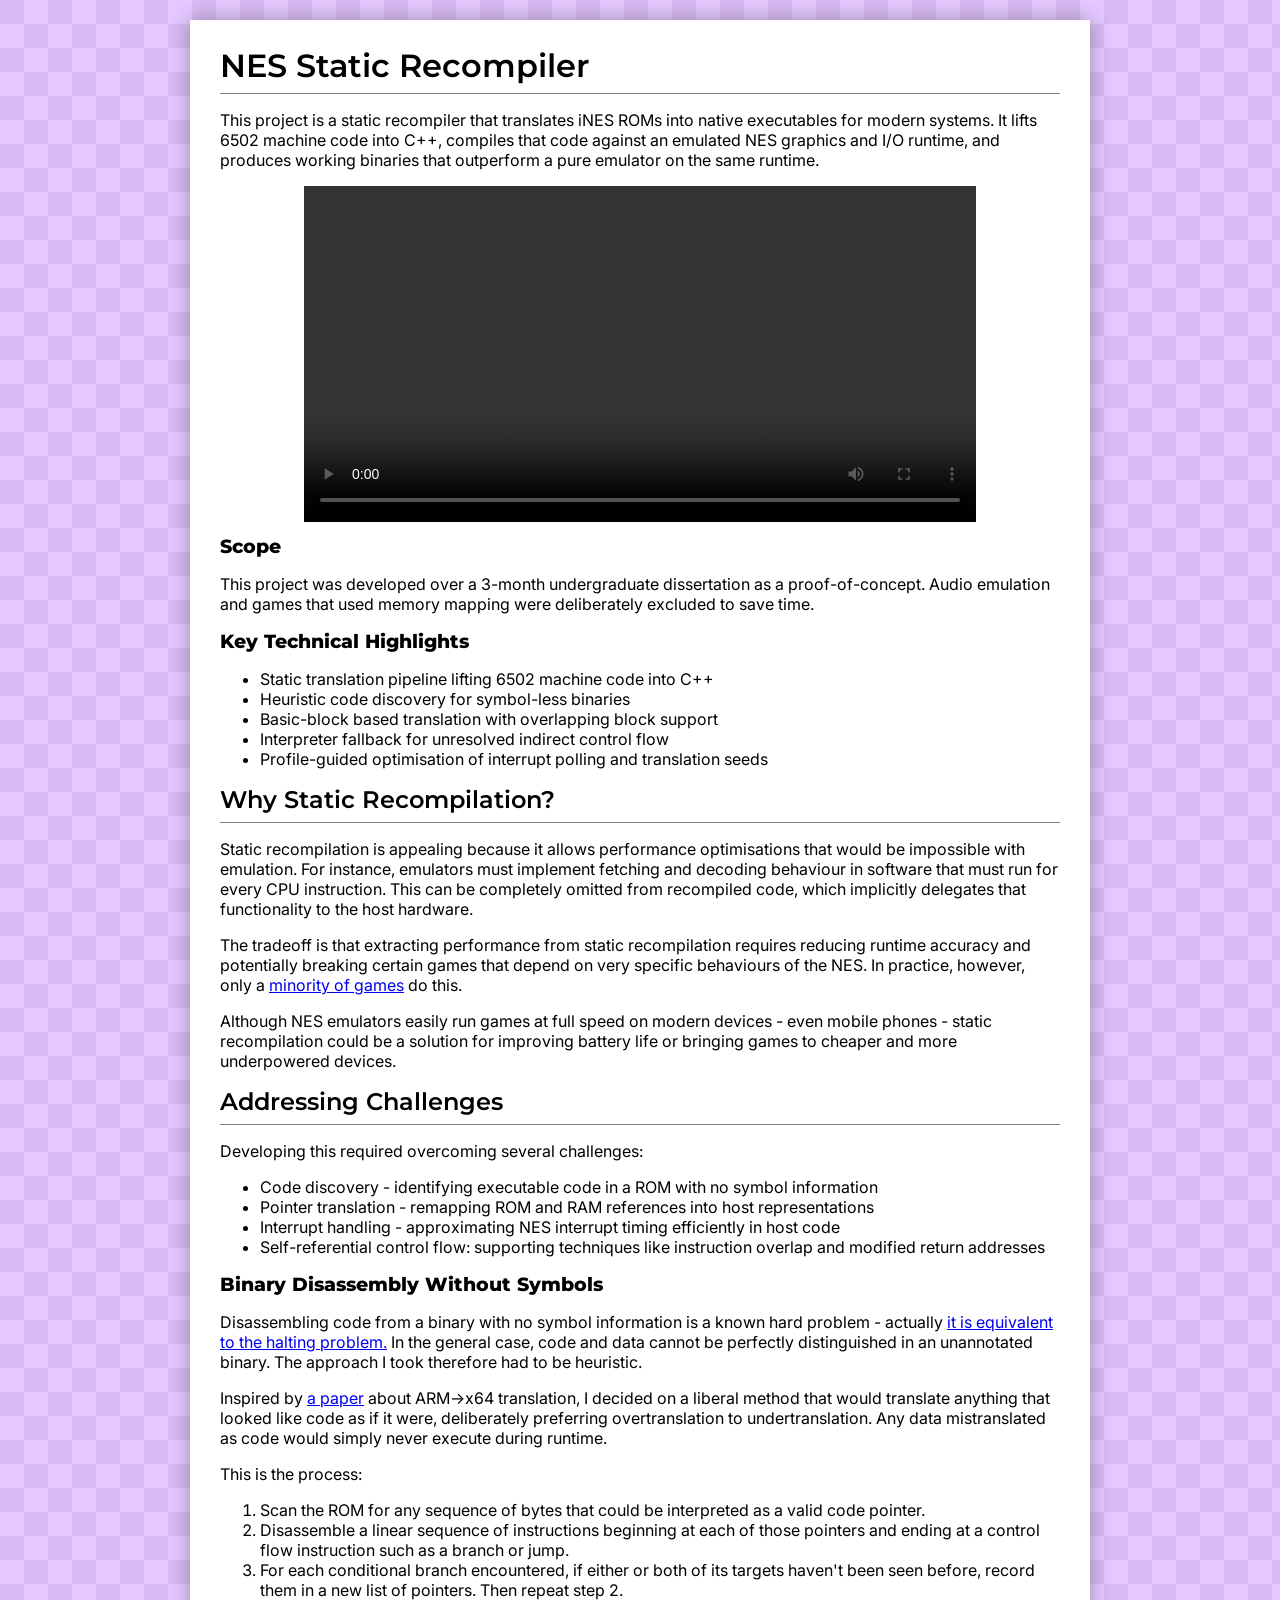
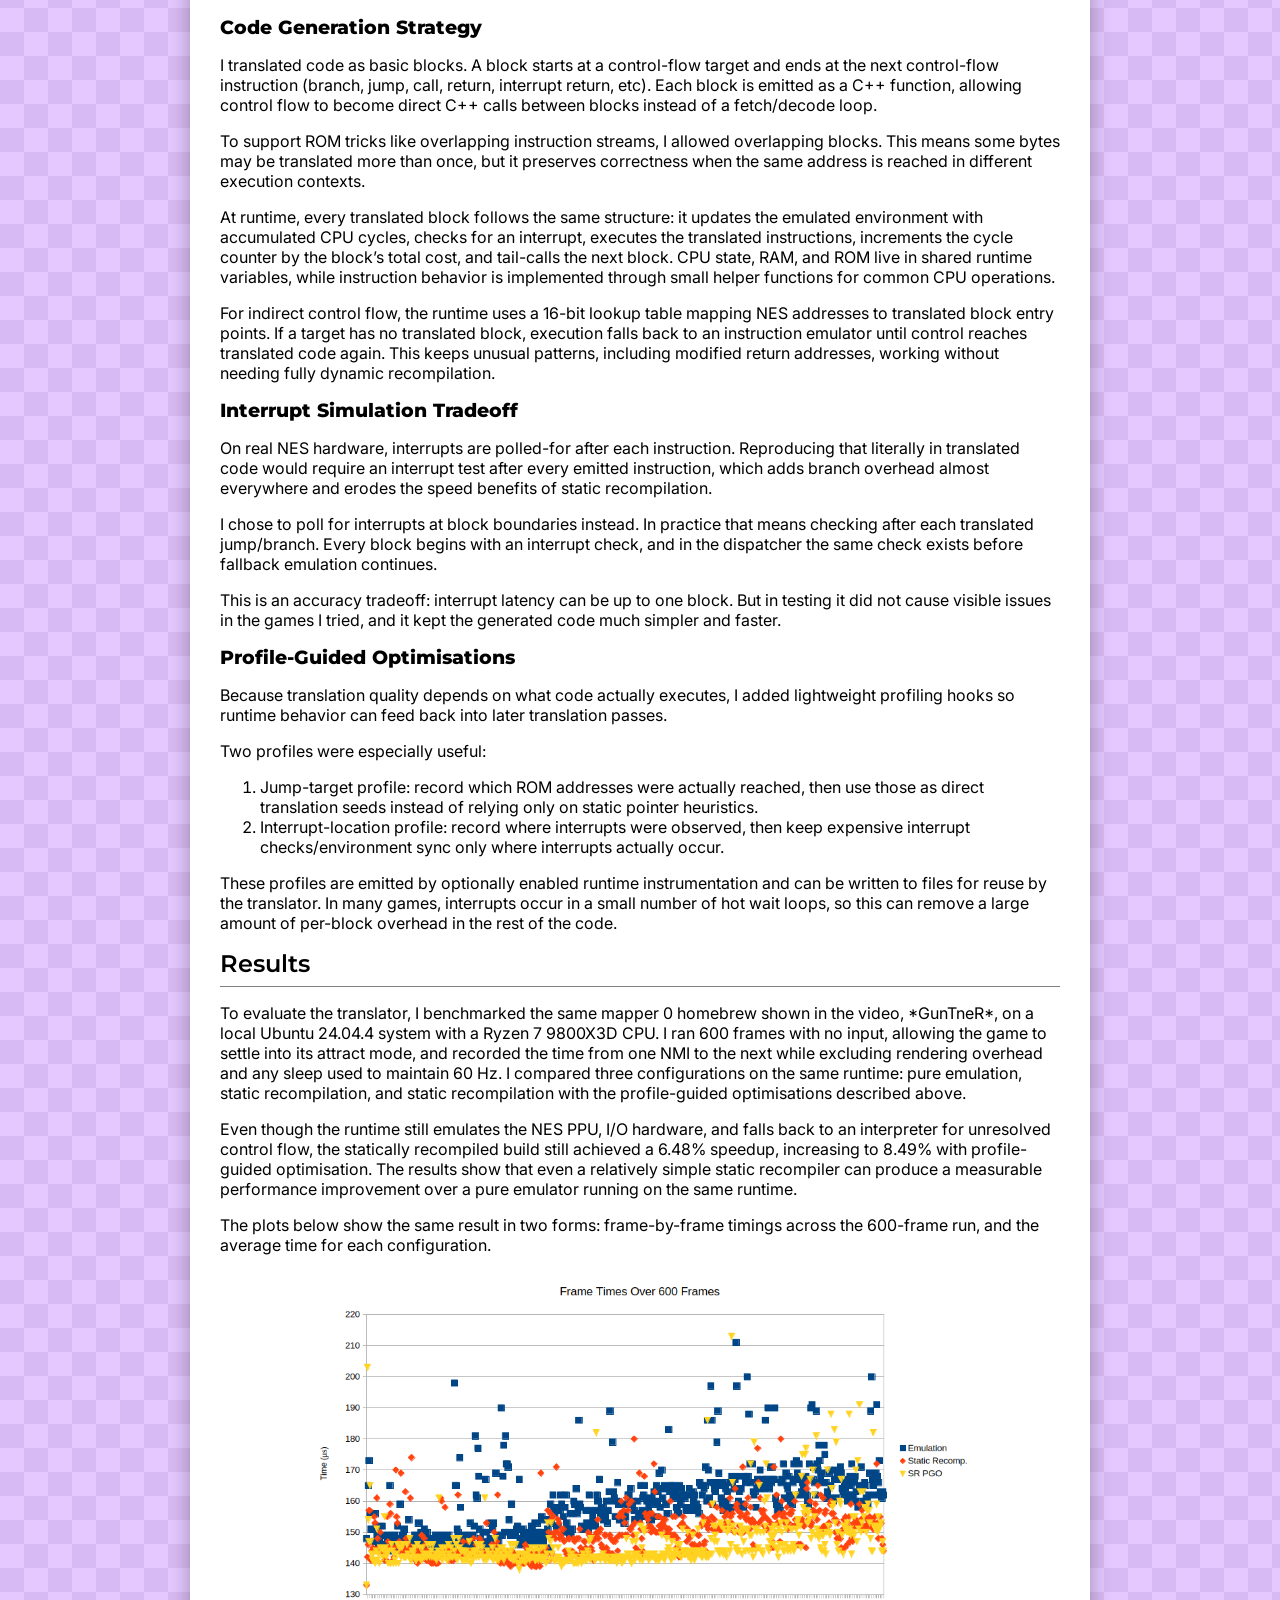
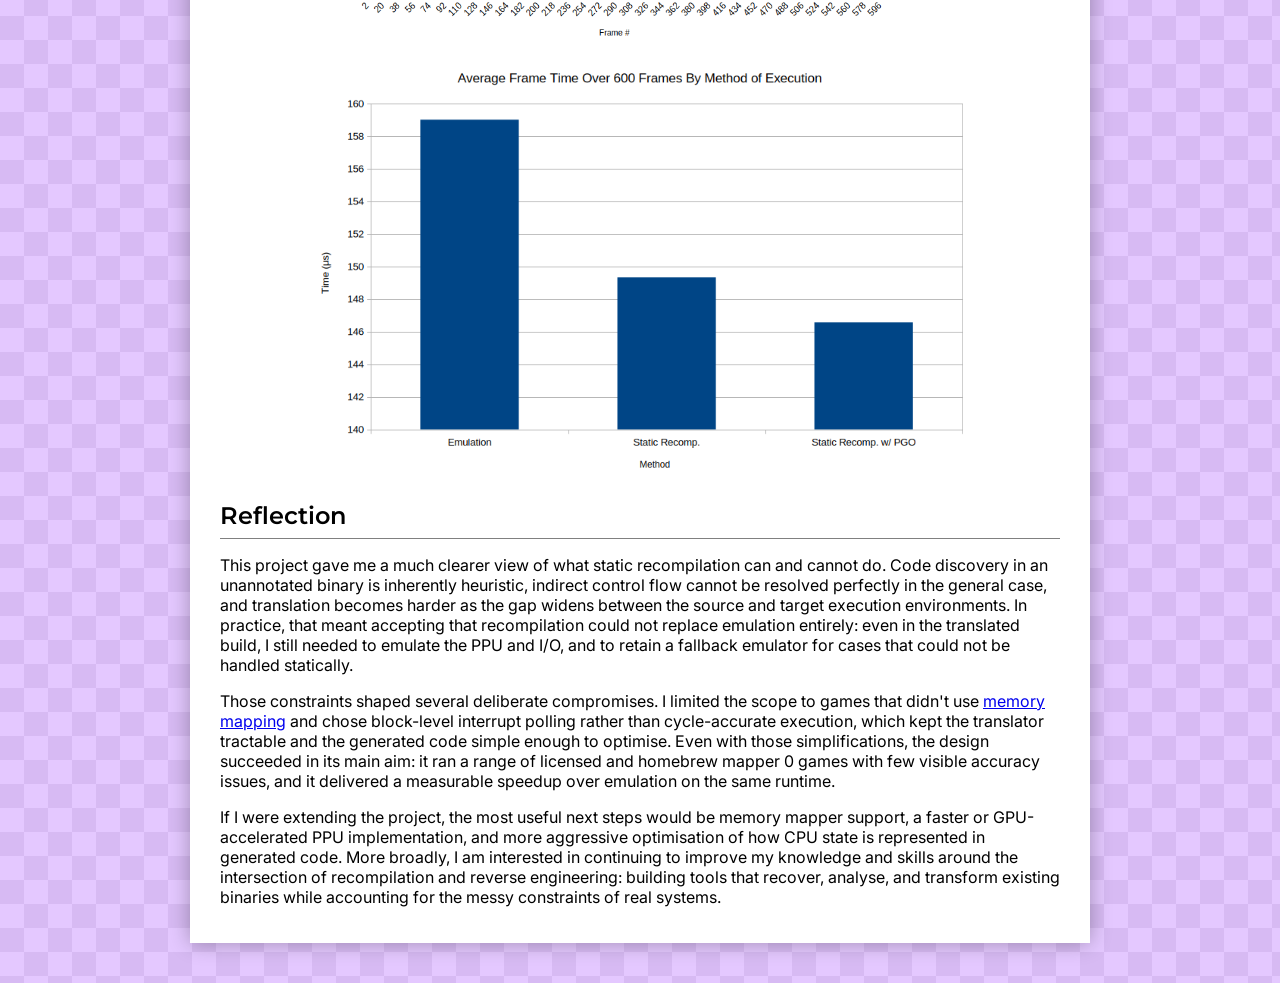
==== nessr.html @ a5970779 "initial commit" ====
<!DOCTYPE html>
<html>
	<head>
		<title>Jackson Orr’s Portfolio</title>
		<link rel="stylesheet" href="styles.css" />
	</head>
	<body>
		<div class="content">
			<h1>NES Static Recompiler</h1>
			<hr />
			<p>This project is a static recompiler that translates iNES ROMs into native executables for modern systems. It lifts 6502 machine code into C++, compiles that code against an emulated NES graphics and I/O runtime, and produces working binaries that outperform a pure emulator on the same runtime.</p>
			<div class="center-content"><video src="videos/nessr/demo.mp4" controls width="80%"></video></div>
			<h3>Scope</h3>
			<p>This project was developed over a 3-month undergraduate dissertation as a proof-of-concept. Audio emulation and games that used memory mapping were deliberately excluded to save time.</p>
			<h3>Key Technical Highlights</h3>
			<ul>
				<li>Static translation pipeline lifting 6502 machine code into C++</li>
				<li>Heuristic code discovery for symbol-less binaries</li>
				<li>Basic-block based translation with overlapping block support</li>
				<li>Interpreter fallback for unresolved indirect control flow</li>
				<li>Profile-guided optimisation of interrupt polling and translation seeds</li>
			</ul>
			<h2>Why Static Recompilation?</h2>
			<hr />
			<p>Static recompilation is appealing because it allows performance optimisations that would be impossible with emulation. For instance, emulators must implement fetching and decoding behaviour in software that must run for every CPU instruction. This can be completely omitted from recompiled code, which implicitly delegates that functionality to the host hardware.</p>
			<p>The tradeoff is that extracting performance from static recompilation requires reducing runtime accuracy and potentially breaking certain games that depend on very specific behaviours of the NES. In practice, however, only a <a href="https://www.nesdev.org/wiki/Tricky-to-emulate_games">minority of games</a> do this.</p>
			<p>Although NES emulators easily run games at full speed on modern devices - even mobile phones - static recompilation could be a solution for improving battery life or bringing games to cheaper and more underpowered devices.</p>
			<h2>Addressing Challenges</h2>
			<hr />
			<p>Developing this required overcoming several challenges:</p>
			<ul>
				<li>Code discovery - identifying executable code in a ROM with no symbol information</li>
				<li>Pointer translation - remapping ROM and RAM references into host representations</li>
				<li>Interrupt handling - approximating NES interrupt timing efficiently in host code</li>
				<li>Self-referential control flow: supporting techniques like instruction overlap and modified return addresses</li>
			</ul>
			<h3>Binary Disassembly Without Symbols</h3>
			<p>Disassembling code from a binary with no symbol information is a known hard problem - actually <a href="https://doi.org/10.1093/comjnl/23.3.223">it is equivalent to the halting problem.</a> In the general case, code and data cannot be perfectly distinguished in an unannotated binary. The approach I took therefore had to be heuristic.</p>
			<p>Inspired by <a href="https://doi.org/10.1109/CASES.2013.6662525">a paper</a> about ARM→x64 translation, I decided on a liberal method that would translate anything that looked like code as if it were, deliberately preferring overtranslation to undertranslation. Any data mistranslated as code would simply never execute during runtime.</p>
			<p>This is the process:</p>
			<ol>
				<li>Scan the ROM for any sequence of bytes that could be interpreted as a valid code pointer.</li>
				<li>Disassemble a linear sequence of instructions beginning at each of those pointers and ending at a control flow instruction such as a branch or jump.</li>
				<li>For each conditional branch encountered, if either or both of its targets haven't been seen before, record them in a new list of pointers. Then repeat step 2.</li>
			</ol>
			<h3>Code Generation Strategy</h3>
			<p>I translated code as basic blocks. A block starts at a control-flow target and ends at the next control-flow instruction (branch, jump, call, return, interrupt return, etc). Each block is emitted as a C++ function, allowing control flow to become direct C++ calls between blocks instead of a fetch/decode loop.</p>
			<p>To support ROM tricks like overlapping instruction streams, I allowed overlapping blocks. This means some bytes may be translated more than once, but it preserves correctness when the same address is reached in different execution contexts.</p>
			<p>At runtime, every translated block follows the same structure: it updates the emulated environment with accumulated CPU cycles, checks for an interrupt, executes the translated instructions, increments the cycle counter by the block’s total cost, and tail-calls the next block. CPU state, RAM, and ROM live in shared runtime variables, while instruction behavior is implemented through small helper functions for common CPU operations.</p>
			<p>For indirect control flow, the runtime uses a 16-bit lookup table mapping NES addresses to translated block entry points. If a target has no translated block, execution falls back to an instruction emulator until control reaches translated code again. This keeps unusual patterns, including modified return addresses, working without needing fully dynamic recompilation.</p>
			<h3>Interrupt Simulation Tradeoff</h3>
			<p>On real NES hardware, interrupts are polled-for after each instruction. Reproducing that literally in translated code would require an interrupt test after every emitted instruction, which adds branch overhead almost everywhere and erodes the speed benefits of static recompilation.</p>
			<p>I chose to poll for interrupts at block boundaries instead. In practice that means checking after each translated jump/branch. Every block begins with an interrupt check, and in the dispatcher the same check exists before fallback emulation continues.</p>
			<p>This is an accuracy tradeoff: interrupt latency can be up to one block. But in testing it did not cause visible issues in the games I tried, and it kept the generated code much simpler and faster.</p>
			<h3>Profile-Guided Optimisations</h3>
			<p>Because translation quality depends on what code actually executes, I added lightweight profiling hooks so runtime behavior can feed back into later translation passes.</p>
			<p>Two profiles were especially useful:</p>
			<ol>
				<li>Jump-target profile: record which ROM addresses were actually reached, then use those as direct translation seeds instead of relying only on static pointer heuristics.</li>
				<li>Interrupt-location profile: record where interrupts were observed, then keep expensive interrupt checks/environment sync only where interrupts actually occur.</li>
			</ol>
			<p>These profiles are emitted by optionally enabled runtime instrumentation and can be written to files for reuse by the translator. In many games, interrupts occur in a small number of hot wait loops, so this can remove a large amount of per-block overhead in the rest of the code.</p>
			<h2>Results</h2>
			<hr />
			<p>To evaluate the translator, I benchmarked the same mapper 0 homebrew shown in the video, *GunTneR*, on a local Ubuntu 24.04.4 system with a Ryzen 7 9800X3D CPU. I ran 600 frames with no input, allowing the game to settle into its attract mode, and recorded the time from one NMI to the next while excluding rendering overhead and any sleep used to maintain 60 Hz. I compared three configurations on the same runtime: pure emulation, static recompilation, and static recompilation with the profile-guided optimisations described above.</p>
			<p>Even though the runtime still emulates the NES PPU, I/O hardware, and falls back to an interpreter for unresolved control flow, the statically recompiled build still achieved a 6.48% speedup, increasing to 8.49% with profile-guided optimisation. The results show that even a relatively simple static recompiler can produce a measurable performance improvement over a pure emulator running on the same runtime.</p>
			<p>The plots below show the same result in two forms: frame-by-frame timings across the 600-frame run, and the average time for each configuration.</p>
			<div class="center-content"><image src="images/nessr/graph1.png" width="80%"/></div>
			<div class="center-content"><image src="images/nessr/graph2.png" width="80%"/></div>
			<h2>Reflection</h2>
			<hr />
			<p>This project gave me a much clearer view of what static recompilation can and cannot do. Code discovery in an unannotated binary is inherently heuristic, indirect control flow cannot be resolved perfectly in the general case, and translation becomes harder as the gap widens between the source and target execution environments. In practice, that meant accepting that recompilation could not replace emulation entirely: even in the translated build, I still needed to emulate the PPU and I/O, and to retain a fallback emulator for cases that could not be handled statically.</p>
			<p>Those constraints shaped several deliberate compromises. I limited the scope to games that didn't use <a href="https://www.nesdev.org/wiki/Mapper">memory mapping</a> and chose block-level interrupt polling rather than cycle-accurate execution, which kept the translator tractable and the generated code simple enough to optimise. Even with those simplifications, the design succeeded in its main aim: it ran a range of licensed and homebrew mapper 0 games with few visible accuracy issues, and it delivered a measurable speedup over emulation on the same runtime.</p>
			<p>If I were extending the project, the most useful next steps would be memory mapper support, a faster or GPU-accelerated PPU implementation, and more aggressive optimisation of how CPU state is represented in generated code. More broadly, I am interested in continuing to improve my knowledge and skills around the intersection of recompilation and reverse engineering: building tools that recover, analyse, and transform existing binaries while accounting for the messy constraints of real systems.</p>
		</div>
	</body>
</html>
---- styles.css ----
@font-face {
	font-family: 'Inter';
	src: url('fonts/Inter-VariableFont_opsz\,wght.ttf');
}

@font-face {
	font-family: 'Montserrat';
	src: url('fonts/Montserrat-VariableFont_wght.ttf');
}

body {
	background-image: url('images/bg.png');
	background-size: 48px;
	background-repeat: repeat;
}

.content {
	width: 900px;
	margin: 40px auto;
	background: #ffffff;
	padding: 30px;
	padding-top: 10px;
	padding-bottom: 20px;
	box-sizing: border-box;
	box-shadow: 0px 0px 20px rgba(0, 0, 0, 0.3);
	font-family: 'Inter'
}

.header {
	display: flex;
	justify-content: space-between;
}

.contact {
	margin-top: 13px;
}

.content {
	margin-top: 20px;
}

h1, h2, h3, h4, h5, h6 {
	font-family: 'Montserrat';
	font-weight: 600;
	margin-top: 0.5em;
	margin-bottom: 0.1em;
}

h3 {
	font-weight: 800;
}

.techs {
	font-weight: 700;
	color: #808080;
}

hr {
	height: 1px;
	border: none;
	background-color: grey;
}

.center-content {
	width: 100%;
	text-align: center;
}

table {
	border-collapse: separate;
	width: 100%;
}

td {
	border: none;
	width: 50%;
	vertical-align: top;
}

.project-link {
	color: inherit;
	text-decoration: inherit;
}
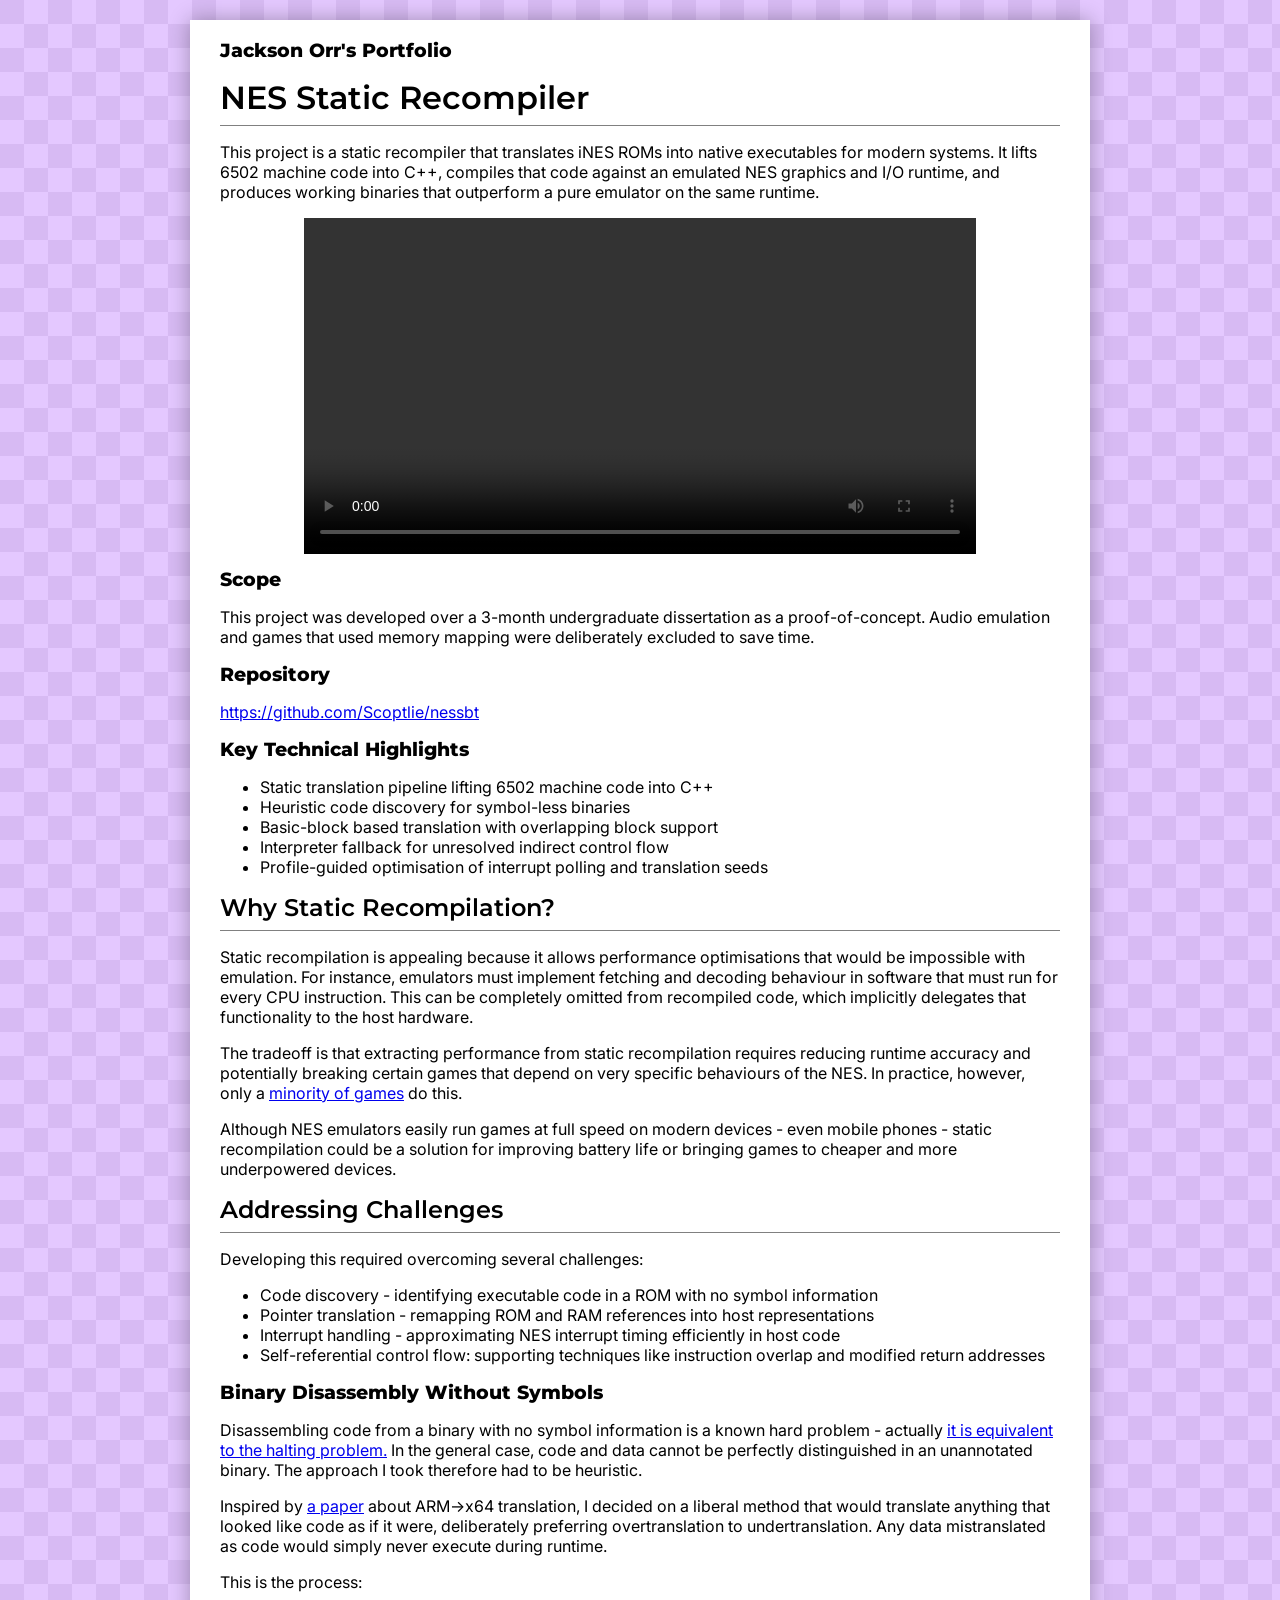
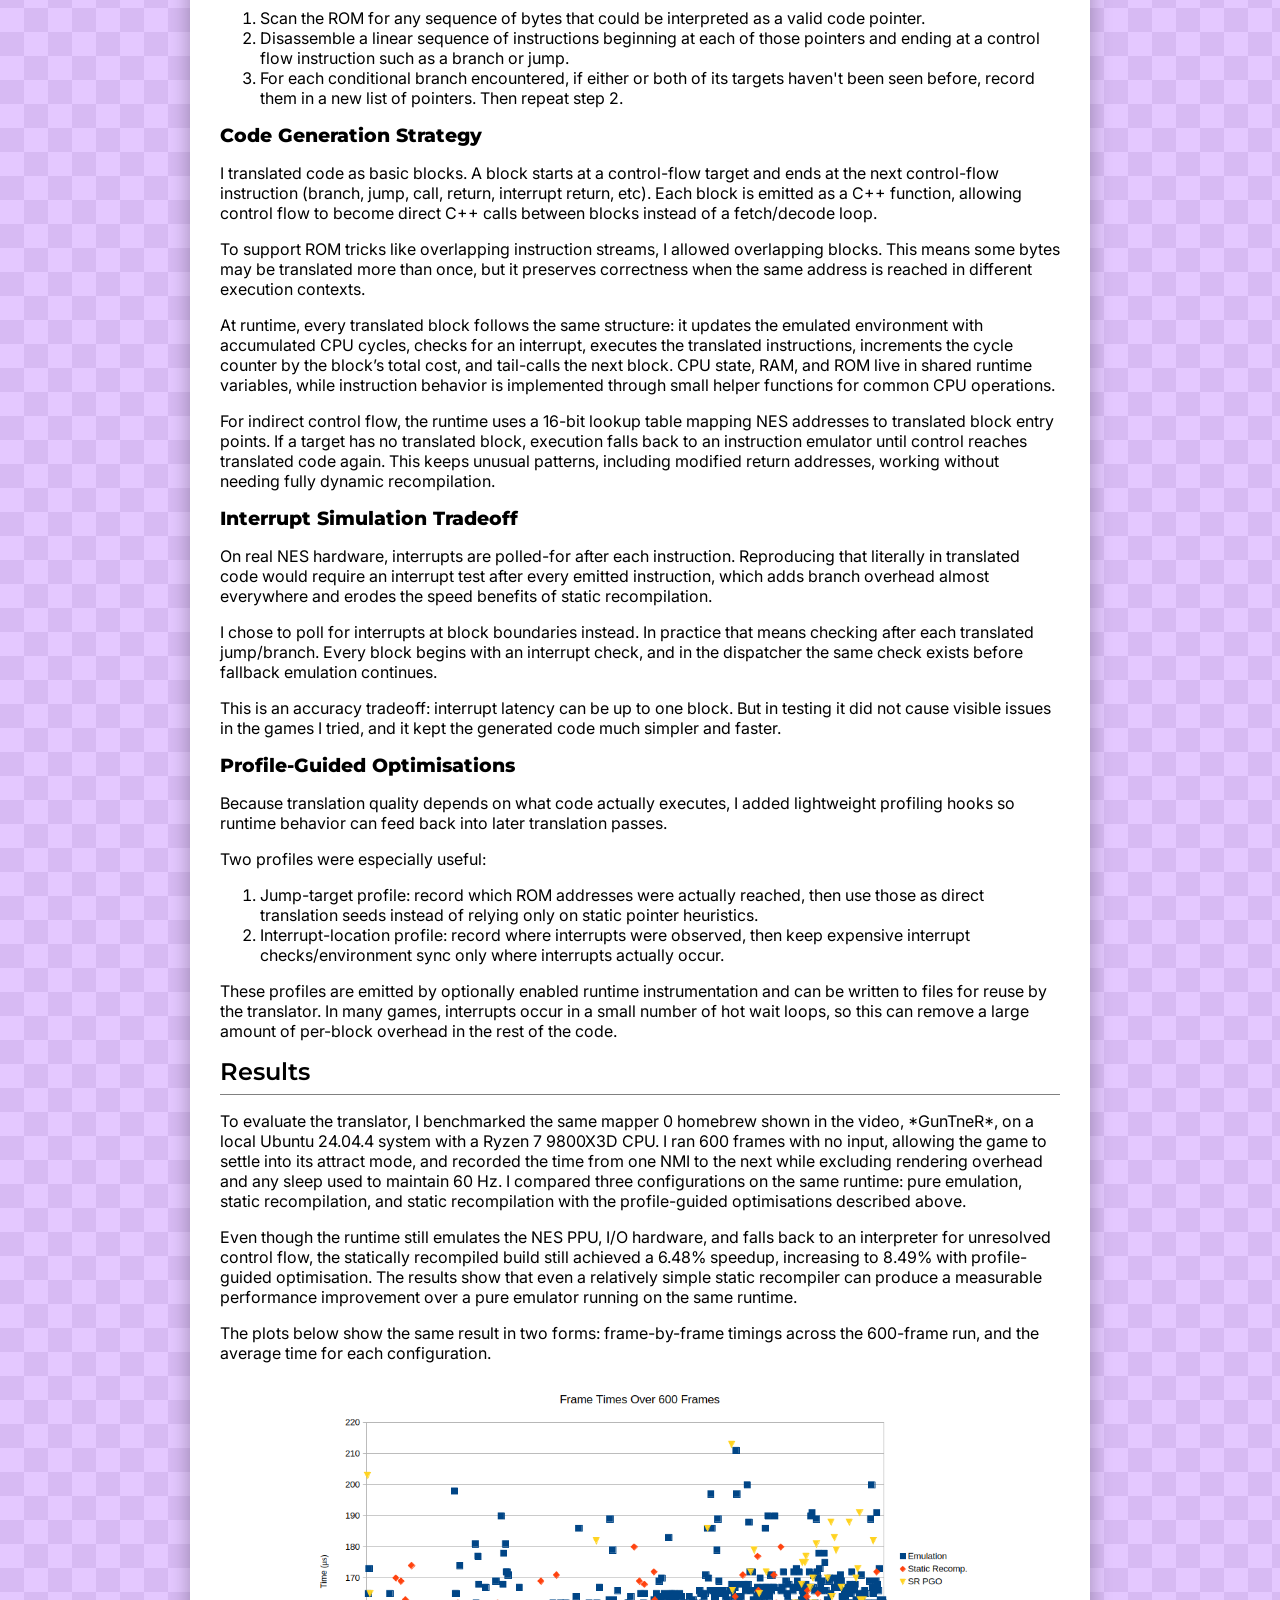
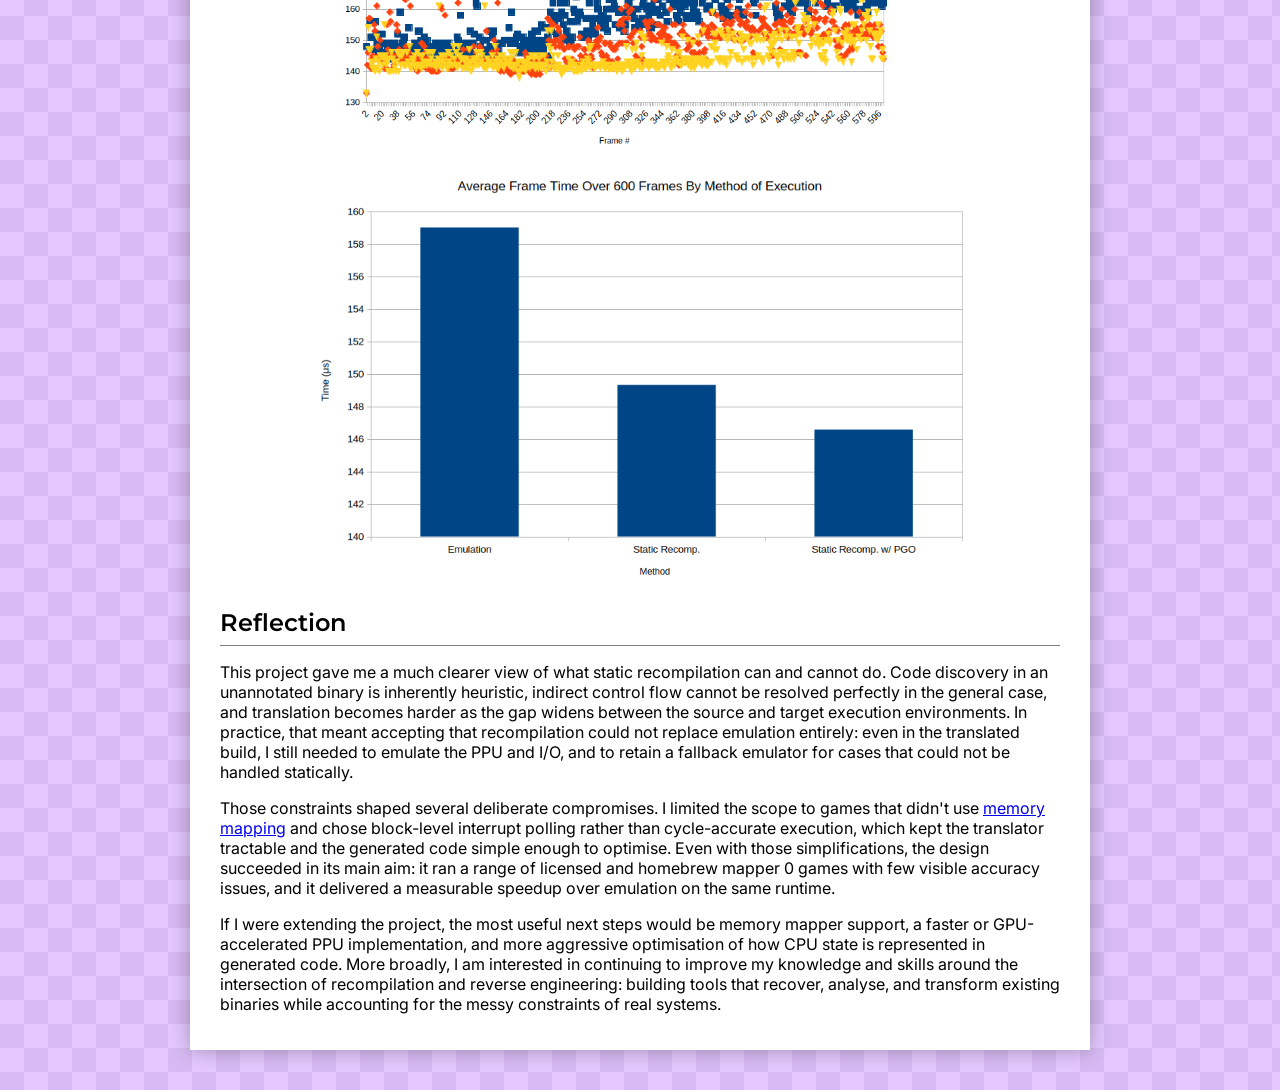
==== commit 10b7a0ee: "added github links" ====
--- a/nessr.html
+++ b/nessr.html
@@ -6,12 +6,15 @@
 	</head>
 	<body>
 		<div class="content">
+			<h3><a class="undecorated-link" href="index.html">Jackson Orr's Portfolio</a></h3>
 			<h1>NES Static Recompiler</h1>
 			<hr />
 			<p>This project is a static recompiler that translates iNES ROMs into native executables for modern systems. It lifts 6502 machine code into C++, compiles that code against an emulated NES graphics and I/O runtime, and produces working binaries that outperform a pure emulator on the same runtime.</p>
 			<div class="center-content"><video src="videos/nessr/demo.mp4" controls width="80%"></video></div>
 			<h3>Scope</h3>
 			<p>This project was developed over a 3-month undergraduate dissertation as a proof-of-concept. Audio emulation and games that used memory mapping were deliberately excluded to save time.</p>
+			<h3>Repository</h3>
+			<p><a href="https://github.com/Scoptlie/nessbt">https://github.com/Scoptlie/nessbt</a></p>
 			<h3>Key Technical Highlights</h3>
 			<ul>
 				<li>Static translation pipeline lifting 6502 machine code into C++</li>
--- a/styles.css
+++ b/styles.css
@@ -77,7 +77,7 @@
 	vertical-align: top;
 }
 
-.project-link {
+.undecorated-link {
 	color: inherit;
 	text-decoration: inherit;
 }
